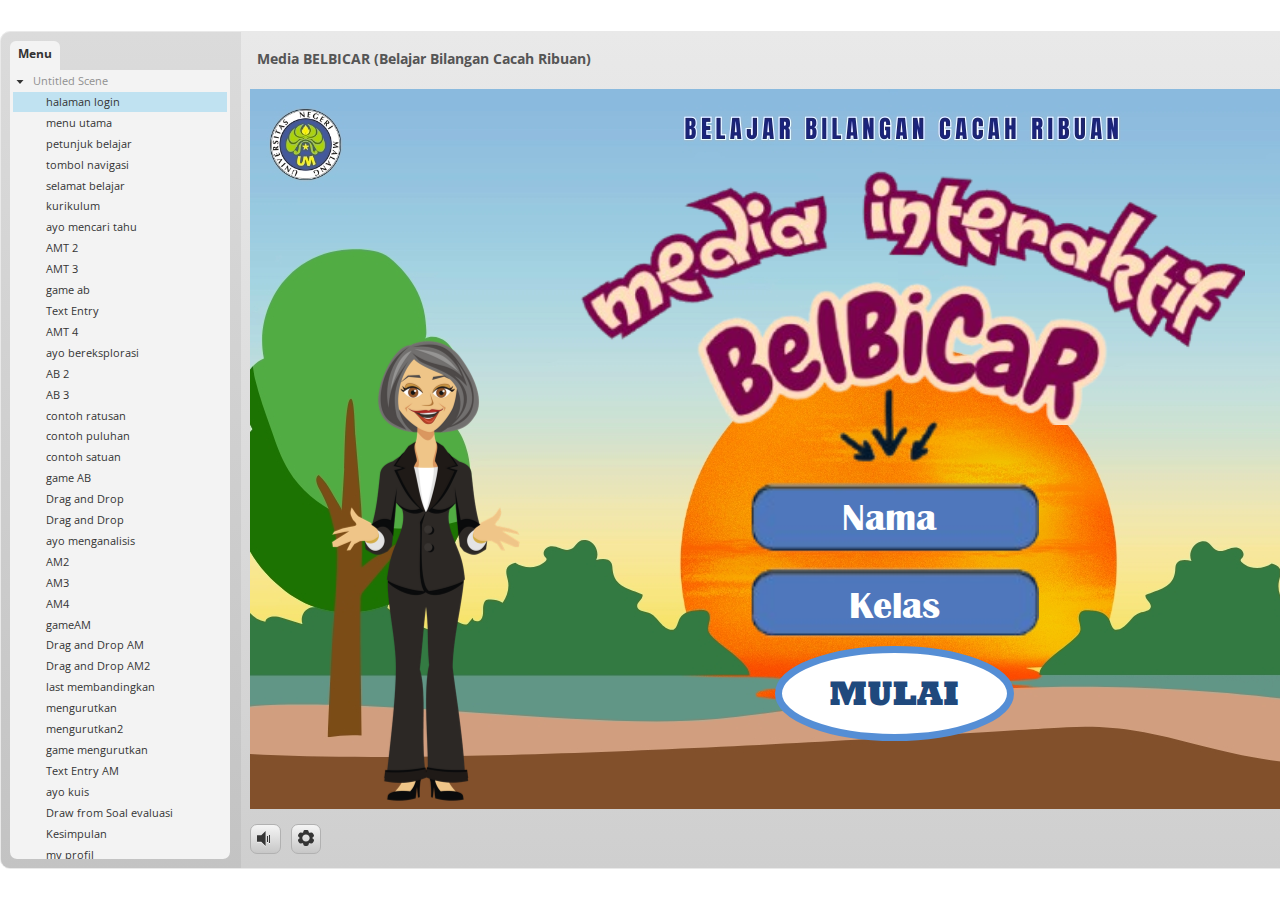
==== story.html @ f4840608 "File Uploads" ====
﻿<!doctype html>
<html lang="en-US">
<head>
  <meta charset="utf-8">
  <!-- Created using Storyline 3 - http://www.articulate.com  -->
  <!-- version: 3.20.30234.0 -->
  <title>Media BELBICAR (Belajar Bilangan Cacah Ribuan)</title>
  <meta http-equiv="x-ua-compatible" content="IE=edge"/>
  <meta name="viewport" content="width=device-width,initial-scale=1,user-scalable=no,shrink-to-fit=no,minimal-ui"/>
  <meta name="apple-mobile-web-app-capable" content="yes"/>
  <style>
    html, body { height: 100%; padding: 0; margin: 0 }
    #app { height: 100%; width: 100%; }
  </style>

  <script>
    window.DS = {};
    window.globals = {
      DATA_PATH_BASE: '',
      HAS_FRAME: true,
      HAS_SLIDE: true,

      lmsPresent: false,
      tinCanPresent: false,
      cmi5Present: false,
      aoSupport: false,
      scale: 'noscale',
      captureRc: false,
      browserSize: 'optimal',
      bgColor: '#FFFFFF',
      features: '',
      themeName: 'classic',
      preloaderColor: '#FFFFFF',
      suppressAnalytics: false,
      productChannel: 'perpetual',
      publishSource: 'storyline',
      aid: '',
      cid: '2733b3ed-e7c1-4d8a-bf6c-ad5a525695c3',
      playerVersion: '3.20.30234.0',
      publishTimestamp: '2025-03-12T15:10:31.7301074Z',
      maxIosVideoElements: 10,
      connectionSettings: { },

      
      parseParams: function(qs) {
        if (window.globals.parsedParams != null) {
          return window.globals.parsedParams;
        }
        qs = (qs || window.location.search.substr(1)).split('+').join(' ');
        var params = {},
            tokens,
            re = /[?&]?([^=]+)=([^&]*)/g;

        while (tokens = re.exec(qs)) {
          params[decodeURIComponent(tokens[1]).trim()] =
            decodeURIComponent(tokens[2]).trim();
        }
        window.globals.parsedParams = params;
        return params;
      }

    };
  </script>
  <script>
    var isIe11 = ('ActiveXObject' in window || window.MSBlobBuilder != null)
      && window.msCrypto != null && !window.ActiveXObject;
    if (isIe11) {
      window.globals.unsupportedBrowser = true;
      document.write(atob('[base64]'));
    }
  </script>
  
  <script>window.THREE = { };</script>
  
</head>
<body style="background: #FFFFFF" class="cs-HTML theme-classic">
  <!-- 360 -->
  <script>!function(){var e,i=/iPhone/i,o=/iPod/i,n=/iPad/i,t=/\biOS-universal(?:.+)Mac\b/i,r=/\bAndroid(?:.+)Mobile\b/i,a=/Android/i,d=/(?:SD4930UR|\bSilk(?:.+)Mobile\b)/i,p=/Silk/i,l=/Windows Phone/i,u=/\bWindows(?:.+)ARM\b/i,b=/BlackBerry/i,s=/BB10/i,c=/Opera Mini/i,f=/\b(CriOS|Chrome)(?:.+)Mobile/i,h=/Mobile(?:.+)Firefox\b/i,v=function(e){return void 0!==e&&"MacIntel"===e.platform&&"number"==typeof e.maxTouchPoints&&e.maxTouchPoints>1&&"undefined"==typeof MSStream};e=function(e){var m={userAgent:"",platform:"",maxTouchPoints:0};e||"undefined"==typeof navigator?"string"==typeof e?m.userAgent=e:e&&e.userAgent&&(m={userAgent:e.userAgent,platform:e.platform,maxTouchPoints:e.maxTouchPoints||0}):m={userAgent:navigator.userAgent,platform:navigator.platform,maxTouchPoints:navigator.maxTouchPoints||0};var g=m.userAgent,y=g.split("[FBAN");void 0!==y[1]&&(g=y[0]),void 0!==(y=g.split("Twitter"))[1]&&(g=y[0]);var A=function(e){return function(i){return i.test(e)}}(g),w={apple:{phone:A(i)&&!A(l),ipod:A(o),tablet:!A(i)&&(A(n)||v(m))&&!A(l),universal:A(t),device:(A(i)||A(o)||A(n)||A(t)||v(m))&&!A(l)},amazon:{phone:A(d),tablet:!A(d)&&A(p),device:A(d)||A(p)},android:{phone:!A(l)&&A(d)||!A(l)&&A(r),tablet:!A(l)&&!A(d)&&!A(r)&&(A(p)||A(a)),device:!A(l)&&(A(d)||A(p)||A(r)||A(a))||A(/\bokhttp\b/i)},windows:{phone:A(l),tablet:A(u),device:A(l)||A(u)},other:{blackberry:A(b),blackberry10:A(s),opera:A(c),firefox:A(h),chrome:A(f),device:A(b)||A(s)||A(c)||A(h)||A(f)},any:!1,phone:!1,tablet:!1};return w.any=w.apple.device||w.android.device||w.windows.device||w.other.device,w.phone=w.apple.phone||w.android.phone||w.windows.phone,w.tablet=w.apple.tablet||w.android.tablet||w.windows.tablet,w}(),"object"==typeof exports&&"undefined"!=typeof module?module.exports=e:"function"==typeof define&&define.amd?define((function(){return e})):this.isMobile=e}();
    window.isMobile.apple.tablet = window.isMobile.apple.tablet ||
      (navigator.platform === 'MacIntel' && navigator.maxTouchPoints > 1);
    window.isMobile.apple.device = window.isMobile.apple.device || window.isMobile.apple.tablet;
    window.isMobile.tablet = window.isMobile.tablet || window.isMobile.apple.tablet;
    window.isMobile.any = window.isMobile.any || window.isMobile.apple.tablet;
  </script>

  <div id="focus-sink" tabindex="-1"></div>

  <div id="preso"></div>
  <script>
    (function() {

      var classTypes = [ 'desktop', 'mobile', 'phone', 'tablet' ];

      var addDeviceClasses = function(prefix, testObj) {
        var curr, i;
        for (i = 0; i < classTypes.length; i++) {
          curr = classTypes[i];
          if (testObj[curr]) {
            document.body.classList.add(prefix + curr);
          }
        }
      };

      var params = window.globals.parseParams(),
          isDevicePreview = params.devicepreview === '1',
          isPhoneOverride = params.deviceType === 'phone' || (isDevicePreview && params.phone == '1'),
          isTabletOverride = (params.deviceType === 'tablet' || isDevicePreview) && !isPhoneOverride,
          isMobileOverride = isPhoneOverride || isTabletOverride;

      var deviceView = {
        desktop: !window.isMobile.any && !isMobileOverride,
        mobile: window.isMobile.any || isMobileOverride,
        phone: isPhoneOverride || (window.isMobile.phone && !isTabletOverride),
        tablet: isTabletOverride || window.isMobile.tablet
      };

      window.globals.deviceView = deviceView;
      window.isMobile.desktop = !window.isMobile.any;
      window.isMobile.mobile = window.isMobile.any;

      addDeviceClasses('view-', deviceView);

    })();
  </script>
  
  <script src='story_content/user.js' type=text/javascript></script>
  <div class="slide-loader"></div>

  <script>
    if (window.globals.deviceView.isMobile) { var doc = document, loader = doc.body.querySelector('.slide-loader'); [ 1, 2, 3 ].forEach(function(n) { var d = doc.createElement('div'); d.style.backgroundColor = window.globals.preloaderColor; d.classList.add('mobile-loader-dot'); d.classList.add('dot' + n); loader.appendChild(d); }); }
  </script>

  <div class="mobile-load-title-overlay" style="display: none">
    <div class="mobile-load-title">Media BELBICAR (Belajar Bilangan Cacah Ribuan)</div>
  </div>

  <div class="mobile-chrome-warning"></div>

  
<style>
  .warn-connection-dialog {
    display: none;
    background: transparent;
    pointer-events: none;
    position: fixed;
    left: 0;
    top: 0;
    width: 100%;
    height: 100%;
    z-index: 999;
  }

  .warn-connection-content {
    border-radius: 4px;
    background: white;
    border: 1px solid #E7E7E7;
    color: #333333;
    box-shadow: 0 2px 4px rgba(0, 0, 0, 0.25);
    transition: all 150ms ease-out;
    position: absolute;
    white-space: nowrap;
  }

  .view-phone.is-landscape .warn-connection-content {
    left: 23px;
    bottom: 23px;
  }

  .view-tablet.is-landscape .warn-connection-content {
    left: 50%;
    top: 20px;
    transform: translateX(-50%);
  }

  .is-portrait .warn-connection-content {
    transform: translate(-50%, calc(-100% - 15px));
  }

  .warn-connection-content p {
    display: inline-block;
    margin: 0 8px 0 0;
    line-height: 33px;
    font-size: 11px;
  }

  .warn-connection-content svg {
    position: relative;
    vertical-align: middle;
    margin: 0 2px 2px 8px;
  }

  .view-desktop .warn-connection-content {
    left: 1.5em;
    bottom: 1.5em;
  }

  .view-desktop .warn-connection-content p {
    font-size: 1.1em;
  }

  .is-offline .warn-connection-dialog {
    display: block;
  }

  .is-offline .cs-panel * {
    pointer-events: none !important;
  }

  .is-offline .cs-panel {
    pointer-events: all !important;
  }

  .is-offline #nav-controls * {
    pointer-events: none !important;
  }

  .is-offline #nav-controls {
    pointer-events: all !important;
  }
</style>

<div class="warn-connection-dialog">
  <div class="warn-connection-content">
    <svg width="17" height="15" viewBox="0 0 17 15" xmlns="http://www.w3.org/2000/svg">
      <path fill="#8F0000" stroke="white" d="M16.07,12.98 L15.88,12.23 L9.51,1.21 C8.97,0.26,7.6,0.26,7.06,1.21 L0.69,12.23 C0.15,13.16,0.81,14.36,1.91,14.36 H14.65 C15.47,14.36,16.05,13.7,16.07,12.98 Z"/>
      <path fill="white" stroke="white" d="M8.58,5.5 C8.35,5.28,8.5,5.35,8.21,5.32 C8.09,5.35,7.97,5.49,7.96,5.67 C7.97,5.79,7.98,5.92,7.98,6.04 L7.98,6.04 C7.99,6.17,8,6.31,8.01,6.43 L8.01,6.44 C8.03,6.92,8.06,7.41,8.09,7.9 L8.09,7.9 C8.12,8.39,8.14,8.88,8.17,9.37 C8.17,9.39,8.18,9.42,8.2,9.44 C8.23,9.46,8.25,9.47,8.28,9.47 C8.31,9.47,8.34,9.46,8.35,9.44 C8.37,9.43,8.38,9.4,8.39,9.35 L8.39,9.34 C8.39,9.24,8.4,9.15,8.4,9.05 L8.4,9.05 C8.41,8.96,8.41,8.86,8.42,8.75 C8.43,8.44,8.45,8.12,8.47,7.81 L8.47,7.81 C8.49,7.49,8.51,7.18,8.53,6.87 C8.55,6.46,8.56,6.05,8.59,5.64 L8.6,5.62 C8.6,5.57,8.59,5.53,8.58,5.5 L8.21,5.32 Z"/>
      <circle fill="white" stroke="white" cx="8.3" cy="11.35" r="0.3"/>
    </svg>
    <p>You are offline. Trying to reconnect...</p>
  </div>
</div>

<script>
  (function() {
    window.DS.connection = {
      warningShown: false,
      assets: {},
      loadingAssetGroup: false,
      retryDelay: 500
    };

    // @TODO this is POC code and can be cleaned up a bit more if we move forward
    // with the feature



    // The `window.globals.features` variable must be set in `webpack.dev.config` when testing locally - it is not enough
    // to have it in the data - but it must be set there as well.
    var useConnectionMessages = window.AbortController != null &&
      window.location.protocol != 'file:' &&
      window.globals.features.indexOf('ConnectionMessages') != -1;

    window.DS.connection.useConnectionMessages = useConnectionMessages

    var assetCount = 0;
    var checkLoadedId;
    var connectionSettings = window.globals.connectionSettings;

    if (useConnectionMessages && connectionSettings != null) {
      var contentEl = document.querySelector('.warn-connection-content');
      var messageEl = contentEl.querySelector('p')

      if (connectionSettings.useDarkTheme) {
        contentEl.style.borderColor = '#BABBBA';
        contentEl.style.backgroundColor = '#282828';
        contentEl.style.color = '#FFFFFF';
      }

      if (connectionSettings.message != null) {
        messageEl.textContent = window.decodeURIComponent(connectionSettings.message);
      }
    }

    function checkAssetsReady() {
      for (var i in DS.connection.assets) {
        if (!DS.connection.assets[i].success) {
          return false;
        }
      }
      return true;
    }

    function stopAssetGroup() {
      if (!useConnectionMessages) { return; }

      assetCount = 0;

      DS.connection.oldAssetGroup = DS.connection.assets;
      DS.connection.assets = {};
      DS.connection.loadingAssetGroup = false;
      clearInterval(checkLoadedId);
    }

    function startAssetGroup() {
      if (!useConnectionMessages) { return; }
      var ticks = 0;
      clearInterval(checkLoadedId);
      checkLoadedId = setInterval(function() {
        var loaded = 0;
        if (assetCount === 0 && loaded === 0) {
          clearInterval(checkLoadedId);
          return;
        }

        for (var i in DS.connection.assets) {
          if (DS.connection.assets[i].success) {
            loaded++;
          }
        }

        if (assetCount === loaded && checkAssetsReady()) {
          for (var i in DS.connection.assets) {
            if (DS.connection.assets[i].action) {
              DS.connection.assets[i].action();
            }
          }
          hideWarning();
          stopAssetGroup();
        }
      }, 100)
    }

    function requiredAsset(url, action, retry, type) {
      if (!useConnectionMessages) { return; }
      if (DS.connection.assets[url]) { return; }

      DS.connection.assets[url] = {
        success: false, action: action, retry: retry, type: type
      };
      assetCount = Object.keys(DS.connection.assets).length;
      if (!DS.connection.loadingAssetGroup) {
        startAssetGroup();
      }
      DS.connection.loadingAssetGroup = true;
    }

    function assetLoaded(url) {
      if (!useConnectionMessages) { return; }
      if (DS.connection.assets[url]) {
        DS.connection.assets[url].success = true;
      }
    }

    function assetFailed(url) {
      if (!useConnectionMessages) { return; }
      if (!DS.connection.assets[url]) {
        if (/\.js$/.test(url)) {
          setTimeout(function() {
            if (DS.connection.lastSlideLoaded != null) {
              DS.connection.lastSlideLoaded();
            }
          }, DS.connection.retryDelay);
        }
        return;
      }
      if (!DS.connection.warningShown) { showWarning(); }
      if (DS.connection.assets[url].retry) {
        setTimeout(function() {
          if (!DS.connection.assets[url].success) {
            DS.connection.assets[url].retry()
          }
        }, DS.connection.retryDelay);
      }
    }

    function hideWarning() {
      document.body.classList.remove('is-offline');
      DS.connection.warningShown = false;
    }
    DS.connection.hideWarning = hideWarning

    function showWarning(btn) {
      document.body.classList.add('is-offline')
      DS.connection.warningShown = true;
      updateWarningPosition();
    }

    function updateWarningPosition() {
      if (!DS.connection.warningShown) {
        return;
      }

      var isPortrait = document.body.classList.contains('is-portrait');
      var warningEl = document.querySelector('.warn-connection-content');

      if (isPortrait) {
        var slide = document.querySelector('.primary-slide');
        var slideRect = slide.getBoundingClientRect();

        warningEl.style.top = `${slideRect.top}px`
        warningEl.style.left = `${slideRect.left + slideRect.width / 2}px`
      } else {
        warningEl.style.top = null;
        warningEl.style.left = null;
      }

      window.requestAnimationFrame(updateWarningPosition);
    }

    // these will all be noops if the feature flag isn't set in
    // the data and `window.globals.features`
    DS.connection.requiredAsset = requiredAsset;
    DS.connection.assetLoaded = assetLoaded;
    DS.connection.assetFailed = assetFailed;
    DS.connection.stopAssetGroup = stopAssetGroup;
    DS.connection.startAssetGroup = startAssetGroup;
  })();
</script>


  <script>
    
    if (window.autoSpider && window.vInterfaceObject) {
      document.querySelector('.mobile-load-title-overlay').style.display = 'none';
    }
  </script>

  

  <link rel="stylesheet" href="html5/data/css/output.min.css" data-noprefix/>
</body>
<script src="html5/lib/scripts/bootstrapper.min.js"></script>
<audio src=""id="bgsong"preload="auto"autoplay loop></audio>
</html>
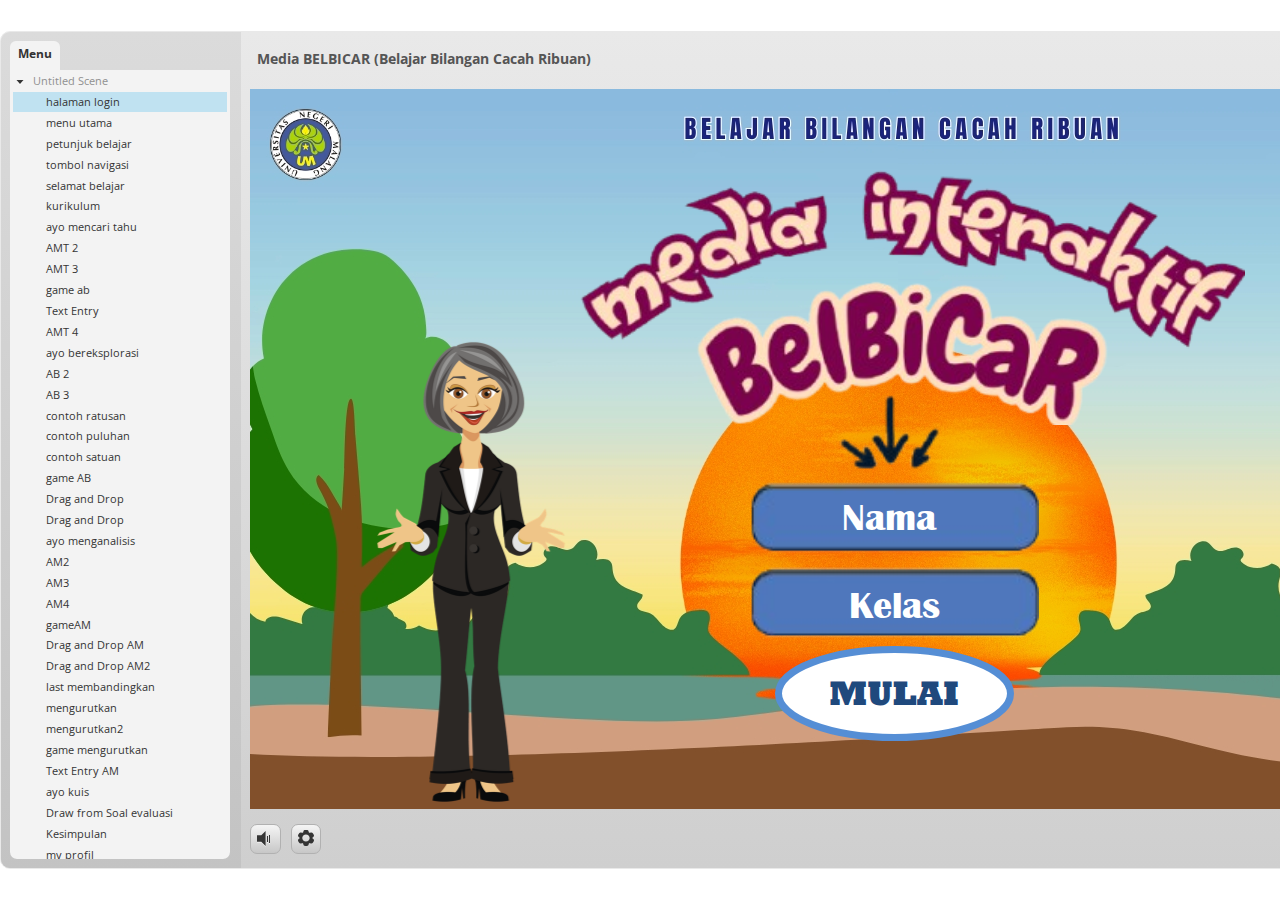
==== commit a269c7a1: "File Uploads" ====
--- a/story.html
+++ b/story.html
@@ -37,7 +37,7 @@
       aid: '',
       cid: '2733b3ed-e7c1-4d8a-bf6c-ad5a525695c3',
       playerVersion: '3.20.30234.0',
-      publishTimestamp: '2025-03-12T15:10:31.7301074Z',
+      publishTimestamp: '2025-03-12T16:04:45.0786262Z',
       maxIosVideoElements: 10,
       connectionSettings: { },
 
--- a/html5/data/css/output.min.css
+++ b/html5/data/css/output.min.css
@@ -1,161 +1,161 @@
 @font-face {
-  font-family: 'Open SansBold CharsBold12E38C2B';
+  font-family: 'Open SansBold CharsBold640D6CF8';
   src: url('[data-uri]');
   font-style: normal;
   font-weight: normal;
 }
 @font-face {
-  font-family: 'Open Sans Charset1_ 642C6BA2706';
+  font-family: 'Open Sans Charset1_ 68C78E629C8';
   src: url('[data-uri]');
   font-style: normal;
   font-weight: normal;
 }
 @font-face {
-  font-family: 'Rockwell Extra BoldBold4EBF8C9B';
+  font-family: 'Rockwell Extra BoldBoldFBB5A710';
   src: url('[data-uri]');
   font-style: normal;
   font-weight: normal;
 }
 @font-face {
-  font-family: 'Britannic Bold CharBold1269FED0';
+  font-family: 'Britannic Bold CharBold812E02F1';
   src: url('[data-uri]');
   font-style: normal;
   font-weight: normal;
 }
 @font-face {
-  font-family: 'Articulate NarrowBoBoldD594D760';
+  font-family: 'Articulate NarrowBoBoldAD72F115';
   src: url('[data-uri]');
   font-style: normal;
   font-weight: normal;
 }
 @font-face {
-  font-family: 'Fjalla One Charset1_ 5d260429B4';
+  font-family: 'Fjalla One Charset1_ 66D140B7DD';
   src: url('[data-uri]');
   font-style: normal;
   font-weight: normal;
 }
 @font-face {
-  font-family: 'Berlin Sans FB Charset158A475D6';
+  font-family: 'Berlin Sans FB Charset1B98A1608';
   src: url('[data-uri]');
   font-style: normal;
   font-weight: normal;
 }
 @font-face {
-  font-family: 'Berlin Sans FBItaItalic76102D08';
+  font-family: 'Berlin Sans FBItaItalic7B45FFFB';
   src: url('[data-uri]');
   font-style: normal;
   font-weight: normal;
 }
 @font-face {
-  font-family: 'Berlin Sans FBBold BoldC36A4FD0';
+  font-family: 'Berlin Sans FBBold BoldC1796989';
   src: url('[data-uri]');
   font-style: normal;
   font-weight: normal;
 }
 @font-face {
-  font-family: 'Constantia Charset1_ 6C4B9E1F72';
+  font-family: 'Constantia Charset1_ 62F9682576';
   src: url('[data-uri]');
   font-style: normal;
   font-weight: normal;
 }
 @font-face {
-  font-family: 'Articulate Extrabolbold66D825EF';
+  font-family: 'Articulate ExtrabolboldDBA59107';
   src: url('[data-uri]');
   font-style: normal;
   font-weight: normal;
 }
 @font-face {
-  font-family: 'ConstantiaItalic ItalicB4C9DECF';
+  font-family: 'ConstantiaItalic Italic66CEE5D5';
   src: url('[data-uri]');
   font-style: normal;
   font-weight: normal;
 }
 @font-face {
-  font-family: 'Stencil Charset1_ 6QDRdA87872BA';
+  font-family: 'Stencil Charset1_ 6S7f19E23A9A8';
   src: url('[data-uri]');
   font-style: normal;
   font-weight: normal;
 }
 @font-face {
-  font-family: 'Britannic BoldItaItalic41A98832';
+  font-family: 'Britannic BoldItaItalicC4A53FAC';
   src: url('[data-uri]');
   font-style: normal;
   font-weight: normal;
 }
 @font-face {
-  font-family: 'Showcard Gothic Charset1D4D9F2E';
+  font-family: 'Showcard Gothic CharsetF893A3BA';
   src: url('[data-uri]');
   font-style: normal;
   font-weight: normal;
 }
 @font-face {
-  font-family: 'Bodoni MT Black Charset3C1AD3A8';
+  font-family: 'Bodoni MT Black CharsetB7B2BE29';
   src: url('[data-uri]');
   font-style: normal;
   font-weight: normal;
 }
 @font-face {
-  font-family: 'Footlight MT Light Char6F3D7A87';
-  src: url('[data-uri]');
-  font-style: normal;
-  font-weight: normal;
-}
-@font-face {
-  font-family: 'Footlight MT LightBBold35D0ADAE';
+  font-family: 'Footlight MT Light Char2E76B74E';
+  src: url('[data-uri]');
+  font-style: normal;
+  font-weight: normal;
+}
+@font-face {
+  font-family: 'Footlight MT LightBBold63D07BE2';
   src: url('[data-uri]');
   font-style: normal;
   font-weight: normal;
 }
 @font-face {
-  font-family: 'Fjalla OneBold CharBold849B389C';
+  font-family: 'Fjalla OneBold CharBold1750B825';
   src: url('[data-uri]');
   font-style: normal;
   font-weight: normal;
 }
 @font-face {
-  font-family: 'VerdanaBold CharsetBoldFC576F22';
+  font-family: 'VerdanaBold CharsetBold6AC78230';
   src: url('[data-uri]');
   font-style: normal;
   font-weight: normal;
 }
 @font-face {
-  font-family: 'Segoe UI Charset1_ 65wq8822CF1A';
+  font-family: 'Segoe UI Charset1_ 6D9R6835B67A';
   src: url('[data-uri]');
   font-style: normal;
   font-weight: normal;
 }
 @font-face {
-  font-family: 'Georgia Charset1_ 5uPIK4A07EA93';
-  src: url('[data-uri]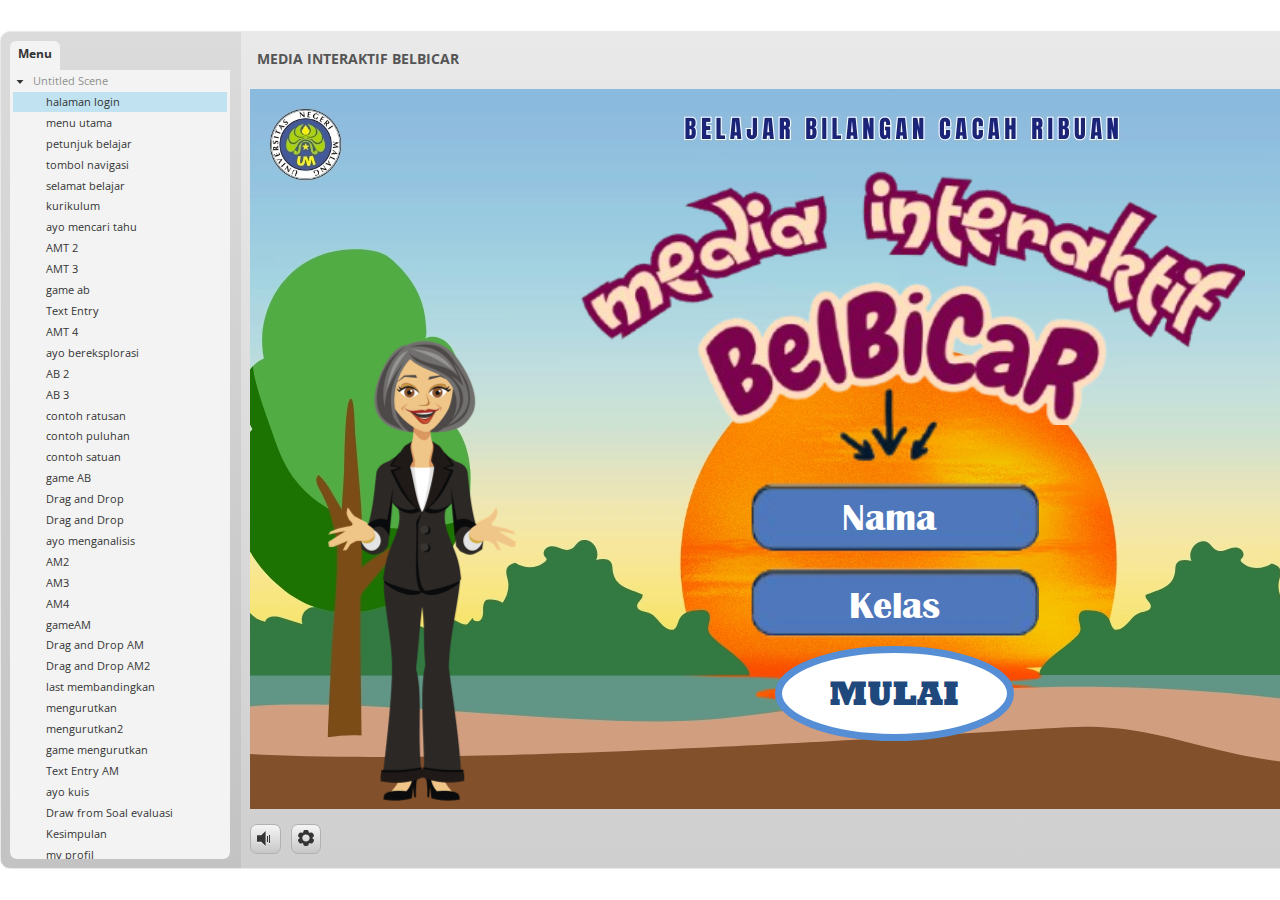
==== commit 00851c2d: "File Uploads" ====
--- a/story.html
+++ b/story.html
@@ -4,7 +4,7 @@
   <meta charset="utf-8">
   <!-- Created using Storyline 3 - http://www.articulate.com  -->
   <!-- version: 3.20.30234.0 -->
-  <title>Media BELBICAR (Belajar Bilangan Cacah Ribuan)</title>
+  <title>MEDIA INTERAKTIF BELBICAR</title>
   <meta http-equiv="x-ua-compatible" content="IE=edge"/>
   <meta name="viewport" content="width=device-width,initial-scale=1,user-scalable=no,shrink-to-fit=no,minimal-ui"/>
   <meta name="apple-mobile-web-app-capable" content="yes"/>
@@ -37,7 +37,7 @@
       aid: '',
       cid: '2733b3ed-e7c1-4d8a-bf6c-ad5a525695c3',
       playerVersion: '3.20.30234.0',
-      publishTimestamp: '2025-03-12T16:04:45.0786262Z',
+      publishTimestamp: '2025-03-12T16:57:32.9017290Z',
       maxIosVideoElements: 10,
       connectionSettings: { },
 
@@ -131,7 +131,7 @@
   </script>
 
   <div class="mobile-load-title-overlay" style="display: none">
-    <div class="mobile-load-title">Media BELBICAR (Belajar Bilangan Cacah Ribuan)</div>
+    <div class="mobile-load-title">MEDIA INTERAKTIF BELBICAR</div>
   </div>
 
   <div class="mobile-chrome-warning"></div>
--- a/html5/data/css/output.min.css
+++ b/html5/data/css/output.min.css
@@ -1,161 +1,161 @@
 @font-face {
-  font-family: 'Open SansBold CharsBold640D6CF8';
+  font-family: 'Open SansBold CharsBold22DD2AAF';
   src: url('[data-uri]');
   font-style: normal;
   font-weight: normal;
 }
 @font-face {
-  font-family: 'Open Sans Charset1_ 68C78E629C8';
+  font-family: 'Open Sans Charset1_ 6QY3308A2F1';
   src: url('[data-uri]');
   font-style: normal;
   font-weight: normal;
 }
 @font-face {
-  font-family: 'Rockwell Extra BoldBoldFBB5A710';
+  font-family: 'Rockwell Extra BoldBold72B60E47';
   src: url('[data-uri]');
   font-style: normal;
   font-weight: normal;
 }
 @font-face {
-  font-family: 'Britannic Bold CharBold812E02F1';
+  font-family: 'Britannic Bold CharBold2184EFD7';
   src: url('[data-uri]');
   font-style: normal;
   font-weight: normal;
 }
 @font-face {
-  font-family: 'Articulate NarrowBoBoldAD72F115';
+  font-family: 'Articulate NarrowBoBoldB2DE9577';
   src: url('[data-uri]');
   font-style: normal;
   font-weight: normal;
 }
 @font-face {
-  font-family: 'Fjalla One Charset1_ 66D140B7DD';
+  font-family: 'Fjalla One Charset1_ 6EBA1EAAD5';
   src: url('[data-uri]');
   font-style: normal;
   font-weight: normal;
 }
 @font-face {
-  font-family: 'Berlin Sans FB Charset1B98A1608';
+  font-family: 'Berlin Sans FB Charset1AC40D5F1';
   src: url('[data-uri]');
   font-style: normal;
   font-weight: normal;
 }
 @font-face {
-  font-family: 'Berlin Sans FBItaItalic7B45FFFB';
+  font-family: 'Berlin Sans FBItaItalicDB80F650';
   src: url('[data-uri]');
   font-style: normal;
   font-weight: normal;
 }
 @font-face {
-  font-family: 'Berlin Sans FBBold BoldC1796989';
+  font-family: 'Berlin Sans FBBold Bold8B8CA521';
   src: url('[data-uri]');
   font-style: normal;
   font-weight: normal;
 }
 @font-face {
-  font-family: 'Constantia Charset1_ 62F9682576';
+  font-family: 'Constantia Charset1_ 5j36279DD9';
   src: url('[data-uri]');
   font-style: normal;
   font-weight: normal;
 }
 @font-face {
-  font-family: 'Articulate ExtrabolboldDBA59107';
+  font-family: 'Articulate Extrabolbold4E26AFCC';
   src: url('[data-uri]');
   font-style: normal;
   font-weight: normal;
 }
 @font-face {
-  font-family: 'ConstantiaItalic Italic66CEE5D5';
+  font-family: 'ConstantiaItalic ItalicB688B4B6';
   src: url('[data-uri]');
   font-style: normal;
   font-weight: normal;
 }
 @font-face {
-  font-family: 'Stencil Charset1_ 6S7f19E23A9A8';
+  font-family: 'Stencil Charset1_ 60Eky25E84F8F';
   src: url('[data-uri]');
   font-style: normal;
   font-weight: normal;
 }
 @font-face {
-  font-family: 'Britannic BoldItaItalicC4A53FAC';
+  font-family: 'Britannic BoldItaItalicC99B1F41';
   src: url('[data-uri]');
   font-style: normal;
   font-weight: normal;
 }
 @font-face {
-  font-family: 'Showcard Gothic CharsetF893A3BA';
+  font-family: 'Showcard Gothic Charset761232E3';
   src: url('[data-uri]');
   font-style: normal;
   font-weight: normal;
 }
 @font-face {
-  font-family: 'Bodoni MT Black CharsetB7B2BE29';
+  font-family: 'Bodoni MT Black CharsetD1F73EE0';
   src: url('[data-uri]');
   font-style: normal;
   font-weight: normal;
 }
 @font-face {
-  font-family: 'Footlight MT Light Char2E76B74E';
+  font-family: 'Footlight MT Light Char5FFD0777';
   src: url('[data-uri]');
   font-style: normal;
   font-weight: normal;
 }
 @font-face {
-  font-family: 'Footlight MT LightBBold63D07BE2';
+  font-family: 'Footlight MT LightBBoldC4E5116D';
   src: url('[data-uri]');
   font-style: normal;
   font-weight: normal;
 }
 @font-face {
-  font-family: 'Fjalla OneBold CharBold1750B825';
+  font-family: 'Fjalla OneBold CharBold5F723C40';
   src: url('[data-uri]');
   font-style: normal;
   font-weight: normal;
 }
 @font-face {
-  font-family: 'VerdanaBold CharsetBold6AC78230';
+  font-family: 'VerdanaBold CharsetBoldFCC7C20E';
   src: url('[data-uri]');
   font-style: normal;
   font-weight: normal;
 }
 @font-face {
-  font-family: 'Segoe UI Charset1_ 6D9R6835B67A';
+  font-family: 'Segoe UI Charset1_ 6BLyD9777B55';
   src: url('[data-uri]');
   font-style: normal;
   font-weight: normal;
 }
 @font-face {
-  font-family: 'Georgia Charset1_ 5j8To0BDBBD09';
+  font-family: 'Georgia Charset1_ 62ZO44CC27A53';
   src: url('[data-uri]');
   font-style: normal;
   font-weight: normal;
 }
 @font-face {
-  font-family: 'Verdana Charset1_ 65CHE5183E542';
+  font-family: 'Verdana Charset1_ 6XTW66F1F7500';
   src: url('[data-uri]');
   font-style: normal;
   font-weight: normal;
 }
 @font-face {
-  font-family: 'VerdanaBoldItalicItalic59631DCB';
+  font-family: 'VerdanaBoldItalicItalic7C21FBE4';
   src: url('[data-uri]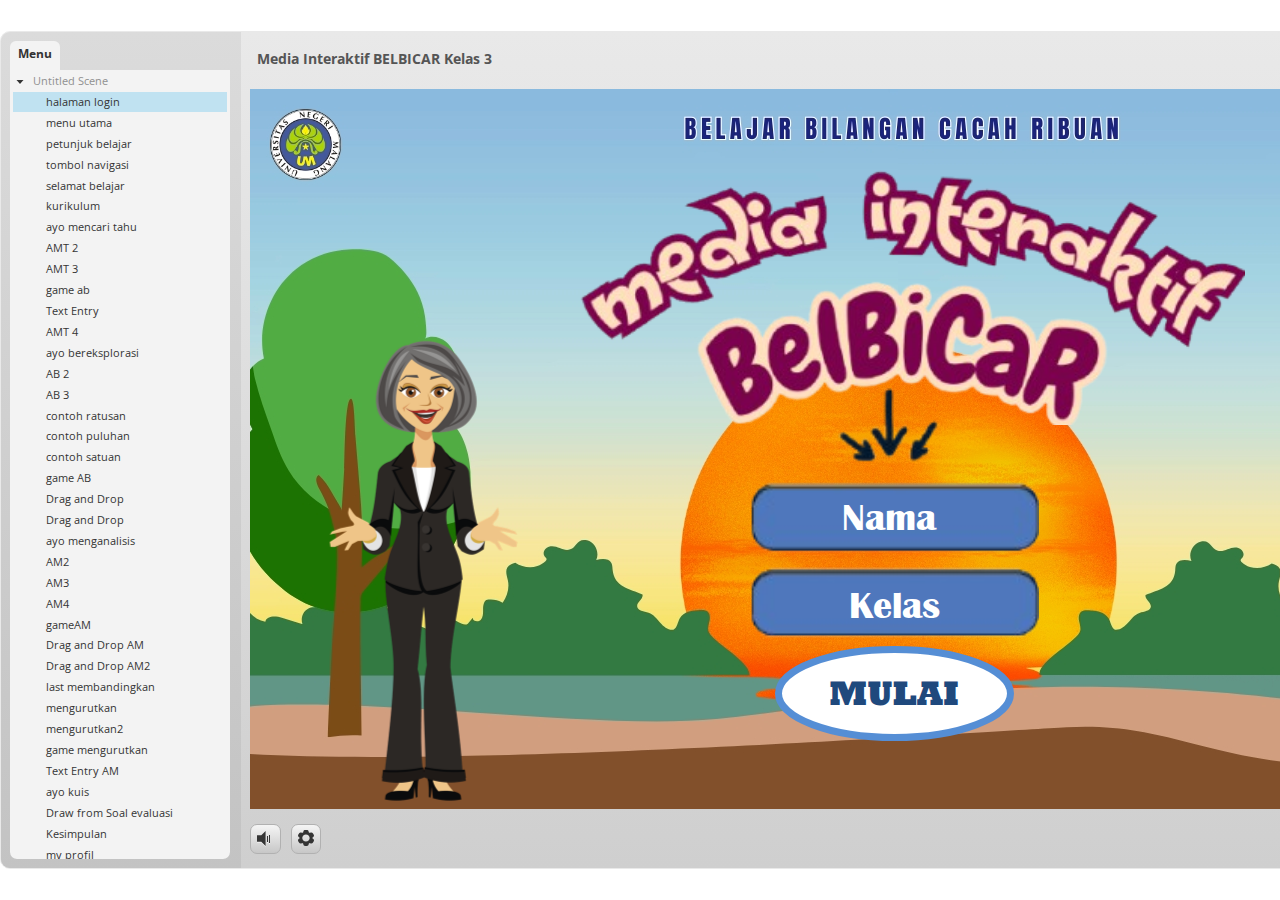
==== commit 5e321144: "File Uploads" ====
--- a/story.html
+++ b/story.html
@@ -4,7 +4,7 @@
   <meta charset="utf-8">
   <!-- Created using Storyline 3 - http://www.articulate.com  -->
   <!-- version: 3.20.30234.0 -->
-  <title>MEDIA INTERAKTIF BELBICAR</title>
+  <title>Media Interaktif BELBICAR Kelas 3</title>
   <meta http-equiv="x-ua-compatible" content="IE=edge"/>
   <meta name="viewport" content="width=device-width,initial-scale=1,user-scalable=no,shrink-to-fit=no,minimal-ui"/>
   <meta name="apple-mobile-web-app-capable" content="yes"/>
@@ -37,7 +37,7 @@
       aid: '',
       cid: '2733b3ed-e7c1-4d8a-bf6c-ad5a525695c3',
       playerVersion: '3.20.30234.0',
-      publishTimestamp: '2025-03-12T16:57:32.9017290Z',
+      publishTimestamp: '2025-03-12T20:03:47.6320399Z',
       maxIosVideoElements: 10,
       connectionSettings: { },
 
@@ -131,7 +131,7 @@
   </script>
 
   <div class="mobile-load-title-overlay" style="display: none">
-    <div class="mobile-load-title">MEDIA INTERAKTIF BELBICAR</div>
+    <div class="mobile-load-title">Media Interaktif BELBICAR Kelas 3</div>
   </div>
 
   <div class="mobile-chrome-warning"></div>
@@ -420,5 +420,5 @@
   <link rel="stylesheet" href="html5/data/css/output.min.css" data-noprefix/>
 </body>
 <script src="html5/lib/scripts/bootstrapper.min.js"></script>
-<audio src=""id="bgsong"preload="auto"autoplay loop></audio>
+<audio src="musik.mp3" id="bgSong" preload="auto" autoplay loop></audio>
 </html>
--- a/html5/data/css/output.min.css
+++ b/html5/data/css/output.min.css
@@ -1,161 +1,161 @@
 @font-face {
-  font-family: 'Open SansBold CharsBold22DD2AAF';
+  font-family: 'Open SansBold CharsBold7165F943';
   src: url('[data-uri]');
   font-style: normal;
   font-weight: normal;
 }
 @font-face {
-  font-family: 'Open Sans Charset1_ 6QY3308A2F1';
+  font-family: 'Open Sans Charset1_ 6LfB4A457D0';
   src: url('[data-uri]');
   font-style: normal;
   font-weight: normal;
 }
 @font-face {
-  font-family: 'Rockwell Extra BoldBold72B60E47';
+  font-family: 'Rockwell Extra BoldBoldD5904E1F';
   src: url('[data-uri]');
   font-style: normal;
   font-weight: normal;
 }
 @font-face {
-  font-family: 'Britannic Bold CharBold2184EFD7';
+  font-family: 'Britannic Bold CharBold5529277E';
   src: url('[data-uri]');
   font-style: normal;
   font-weight: normal;
 }
 @font-face {
-  font-family: 'Articulate NarrowBoBoldB2DE9577';
+  font-family: 'Articulate NarrowBoBold2901590F';
   src: url('[data-uri]');
   font-style: normal;
   font-weight: normal;
 }
 @font-face {
-  font-family: 'Fjalla One Charset1_ 6EBA1EAAD5';
+  font-family: 'Fjalla One Charset1_ 694DD9C048';
   src: url('[data-uri]');
   font-style: normal;
   font-weight: normal;
 }
 @font-face {
-  font-family: 'Berlin Sans FB Charset1AC40D5F1';
+  font-family: 'Berlin Sans FB Charset19188F33B';
   src: url('[data-uri]');
   font-style: normal;
   font-weight: normal;
 }
 @font-face {
-  font-family: 'Berlin Sans FBItaItalicDB80F650';
+  font-family: 'Berlin Sans FBItaItalic43D910B3';
   src: url('[data-uri]');
   font-style: normal;
   font-weight: normal;
 }
 @font-face {
-  font-family: 'Berlin Sans FBBold Bold8B8CA521';
+  font-family: 'Berlin Sans FBBold Bold773DD635';
   src: url('[data-uri]');
   font-style: normal;
   font-weight: normal;
 }
 @font-face {
-  font-family: 'Constantia Charset1_ 5j36279DD9';
+  font-family: 'Constantia Charset1_ 6J5F93ACAD';
   src: url('[data-uri]');
   font-style: normal;
   font-weight: normal;
 }
 @font-face {
-  font-family: 'Articulate Extrabolbold4E26AFCC';
+  font-family: 'Articulate Extrabolbold9CCA7C4E';
   src: url('[data-uri]');
   font-style: normal;
   font-weight: normal;
 }
 @font-face {
-  font-family: 'ConstantiaItalic ItalicB688B4B6';
+  font-family: 'ConstantiaItalic Italic3E001DD6';
   src: url('[data-uri]');
   font-style: normal;
   font-weight: normal;
 }
 @font-face {
-  font-family: 'Stencil Charset1_ 60Eky25E84F8F';
+  font-family: 'Stencil Charset1_ 5pFvA666BEF61';
   src: url('[data-uri]');
   font-style: normal;
   font-weight: normal;
 }
 @font-face {
-  font-family: 'Britannic BoldItaItalicC99B1F41';
+  font-family: 'Britannic BoldItaItalic35A1488F';
   src: url('[data-uri]');
   font-style: normal;
   font-weight: normal;
 }
 @font-face {
-  font-family: 'Showcard Gothic Charset761232E3';
+  font-family: 'Showcard Gothic Charset0AC87732';
   src: url('[data-uri]');
   font-style: normal;
   font-weight: normal;
 }
 @font-face {
-  font-family: 'Bodoni MT Black CharsetD1F73EE0';
+  font-family: 'Bodoni MT Black CharsetB19D4DC9';
   src: url('[data-uri]');
   font-style: normal;
   font-weight: normal;
 }
 @font-face {
-  font-family: 'Footlight MT Light Char5FFD0777';
+  font-family: 'Footlight MT Light Char487B7E7C';
   src: url('[data-uri]');
   font-style: normal;
   font-weight: normal;
 }
 @font-face {
-  font-family: 'Footlight MT LightBBoldC4E5116D';
+  font-family: 'Footlight MT LightBBold669161FC';
   src: url('[data-uri]');
   font-style: normal;
   font-weight: normal;
 }
 @font-face {
-  font-family: 'Fjalla OneBold CharBold5F723C40';
+  font-family: 'Fjalla OneBold CharBold5EA96774';
   src: url('[data-uri]');
   font-style: normal;
   font-weight: normal;
 }
 @font-face {
-  font-family: 'VerdanaBold CharsetBoldFCC7C20E';
+  font-family: 'VerdanaBold CharsetBold43AB4BDA';
   src: url('[data-uri]');
   font-style: normal;
   font-weight: normal;
 }
 @font-face {
-  font-family: 'Segoe UI Charset1_ 6BLyD9777B55';
+  font-family: 'Segoe UI Charset1_ 5xn95DF347D0';
   src: url('[data-uri]');
   font-style: normal;
   font-weight: normal;
 }
 @font-face {
-  font-family: 'Georgia Charset1_ 62ZO44CC27A53';
+  font-family: 'Georgia Charset1_ 6OhuaC8DA5A3E';
   src: url('[data-uri]');
   font-style: normal;
   font-weight: normal;
 }
 @font-face {
-  font-family: 'Verdana Charset1_ 6XTW66F1F7500';
+  font-family: 'Verdana Charset1_ 6m3kxC8EC711A';
   src: url('[data-uri]');
   font-style: normal;
   font-weight: normal;
 }
 @font-face {
-  font-family: 'VerdanaBoldItalicItalic7C21FBE4';
+  font-family: 'VerdanaBoldItalicItalicBA4B1B0D';
   src: url('[data-uri]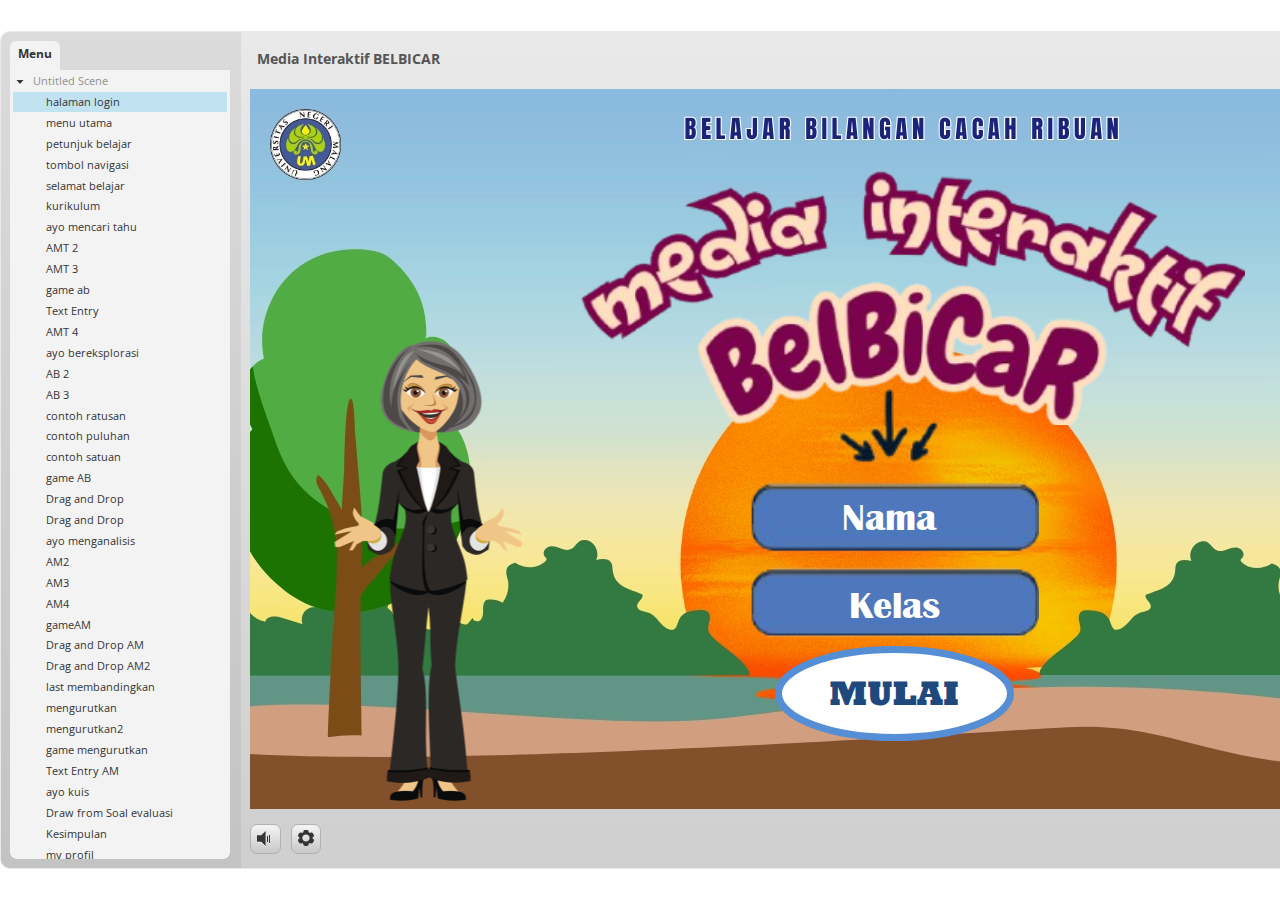
==== commit 6f18e0f3: "File Uploads" ====
--- a/story.html
+++ b/story.html
@@ -4,7 +4,7 @@
   <meta charset="utf-8">
   <!-- Created using Storyline 3 - http://www.articulate.com  -->
   <!-- version: 3.20.30234.0 -->
-  <title>Media Interaktif BELBICAR Kelas 3</title>
+  <title>Media Interaktif BELBICAR </title>
   <meta http-equiv="x-ua-compatible" content="IE=edge"/>
   <meta name="viewport" content="width=device-width,initial-scale=1,user-scalable=no,shrink-to-fit=no,minimal-ui"/>
   <meta name="apple-mobile-web-app-capable" content="yes"/>
@@ -37,7 +37,7 @@
       aid: '',
       cid: '2733b3ed-e7c1-4d8a-bf6c-ad5a525695c3',
       playerVersion: '3.20.30234.0',
-      publishTimestamp: '2025-03-12T20:03:47.6320399Z',
+      publishTimestamp: '2025-03-12T21:29:14.4192638Z',
       maxIosVideoElements: 10,
       connectionSettings: { },
 
@@ -131,7 +131,7 @@
   </script>
 
   <div class="mobile-load-title-overlay" style="display: none">
-    <div class="mobile-load-title">Media Interaktif BELBICAR Kelas 3</div>
+    <div class="mobile-load-title">Media Interaktif BELBICAR </div>
   </div>
 
   <div class="mobile-chrome-warning"></div>
--- a/html5/data/css/output.min.css
+++ b/html5/data/css/output.min.css
@@ -1,161 +1,167 @@
 @font-face {
-  font-family: 'Open SansBold CharsBold7165F943';
+  font-family: 'Open SansBold CharsBold735DD5F7';
   src: url('[data-uri]');
   font-style: normal;
   font-weight: normal;
 }
 @font-face {
-  font-family: 'Open Sans Charset1_ 6LfB4A457D0';
+  font-family: 'Open Sans Charset1_ 6ji2A9D9C9D';
   src: url('[data-uri]');
   font-style: normal;
   font-weight: normal;
 }
 @font-face {
-  font-family: 'Rockwell Extra BoldBoldD5904E1F';
+  font-family: 'Rockwell Extra BoldBoldFF68A478';
   src: url('[data-uri]');
   font-style: normal;
   font-weight: normal;
 }
 @font-face {
-  font-family: 'Britannic Bold CharBold5529277E';
-  src: url('[data-uri]');
-  font-style: normal;
-  font-weight: normal;
-}
-@font-face {
-  font-family: 'Articulate NarrowBoBold2901590F';
+  font-family: 'Britannic Bold CharBold56A414F9';
+  src: url('[data-uri]');
+  font-style: normal;
+  font-weight: normal;
+}
+@font-face {
+  font-family: 'Articulate NarrowBoBoldECE08F4E';
   src: url('[data-uri]');
   font-style: normal;
   font-weight: normal;
 }
 @font-face {
-  font-family: 'Fjalla One Charset1_ 694DD9C048';
+  font-family: 'Fjalla One Charset1_ 5Y8BEADA81';
   src: url('[data-uri]');
   font-style: normal;
   font-weight: normal;
 }
 @font-face {
-  font-family: 'Berlin Sans FB Charset19188F33B';
-  src: url('[data-uri]');
-  font-style: normal;
-  font-weight: normal;
-}
-@font-face {
-  font-family: 'Berlin Sans FBItaItalic43D910B3';
+  font-family: 'Berlin Sans FB Charset135B4F037';
+  src: url('[data-uri]');
+  font-style: normal;
+  font-weight: normal;
+}
+@font-face {
+  font-family: 'Berlin Sans FBItaItalic1CC1EA4D';
   src: url('[data-uri]');
   font-style: normal;
   font-weight: normal;
 }
 @font-face {
-  font-family: 'Berlin Sans FBBold Bold773DD635';
+  font-family: 'Berlin Sans FBBold BoldF631FA06';
   src: url('[data-uri]');
   font-style: normal;
   font-weight: normal;
 }
 @font-face {
-  font-family: 'Constantia Charset1_ 6J5F93ACAD';
+  font-family: 'Constantia Charset1_ 6L52B61540';
   src: url('[data-uri]');
   font-style: normal;
   font-weight: normal;
 }
 @font-face {
-  font-family: 'Articulate Extrabolbold9CCA7C4E';
+  font-family: 'Articulate ExtrabolboldC8227098';
   src: url('[data-uri]');
   font-style: normal;
   font-weight: normal;
 }
 @font-face {
-  font-family: 'ConstantiaItalic Italic3E001DD6';
+  font-family: 'ConstantiaItalic ItalicD06CC32B';
   src: url('[data-uri]');
   font-style: normal;
   font-weight: normal;
 }
 @font-face {
-  font-family: 'Stencil Charset1_ 5pFvA666BEF61';
+  font-family: 'Stencil Charset1_ 6Cina3EBAE379';
   src: url('[data-uri]');
   font-style: normal;
   font-weight: normal;
 }
 @font-face {
-  font-family: 'Britannic BoldItaItalic35A1488F';
+  font-family: 'Britannic BoldItaItalic6A56C879';
   src: url('[data-uri]');
   font-style: normal;
   font-weight: normal;
 }
 @font-face {
-  font-family: 'Showcard Gothic Charset0AC87732';
+  font-family: 'Showcard Gothic Charset72262381';
   src: url('[data-uri]');
   font-style: normal;
   font-weight: normal;
 }
 @font-face {
-  font-family: 'Bodoni MT Black CharsetB19D4DC9';
+  font-family: 'Bodoni MT Black CharsetF8E1B89D';
   src: url('[data-uri]');
   font-style: normal;
   font-weight: normal;
 }
 @font-face {
-  font-family: 'Footlight MT Light Char487B7E7C';
+  font-family: 'Footlight MT Light Char8A40A5EA';
   src: url('[data-uri]');
   font-style: normal;
   font-weight: normal;
 }
 @font-face {
-  font-family: 'Footlight MT LightBBold669161FC';
+  font-family: 'Footlight MT LightBBold1143E7C6';
   src: url('[data-uri]');
   font-style: normal;
   font-weight: normal;
 }
 @font-face {
-  font-family: 'Fjalla OneBold CharBold5EA96774';
+  font-family: 'Arial Black Charset1_ 5761CA772';
+  src: url('[data-uri]');
+  font-style: normal;
+  font-weight: normal;
+}
+@font-face {
+  font-family: 'Fjalla OneBold CharBold54CD8EFC';
   src: url('[data-uri]');
   font-style: normal;
   font-weight: normal;
 }
 @font-face {
-  font-family: 'VerdanaBold CharsetBold43AB4BDA';
+  font-family: 'VerdanaBold CharsetBold8F688E07';
   src: url('[data-uri]');
   font-style: normal;
   font-weight: normal;
 }
 @font-face {
-  font-family: 'Segoe UI Charset1_ 5xn95DF347D0';
+  font-family: 'Segoe UI Charset1_ 6hIZ1B3C00D6';
   src: url('[data-uri]